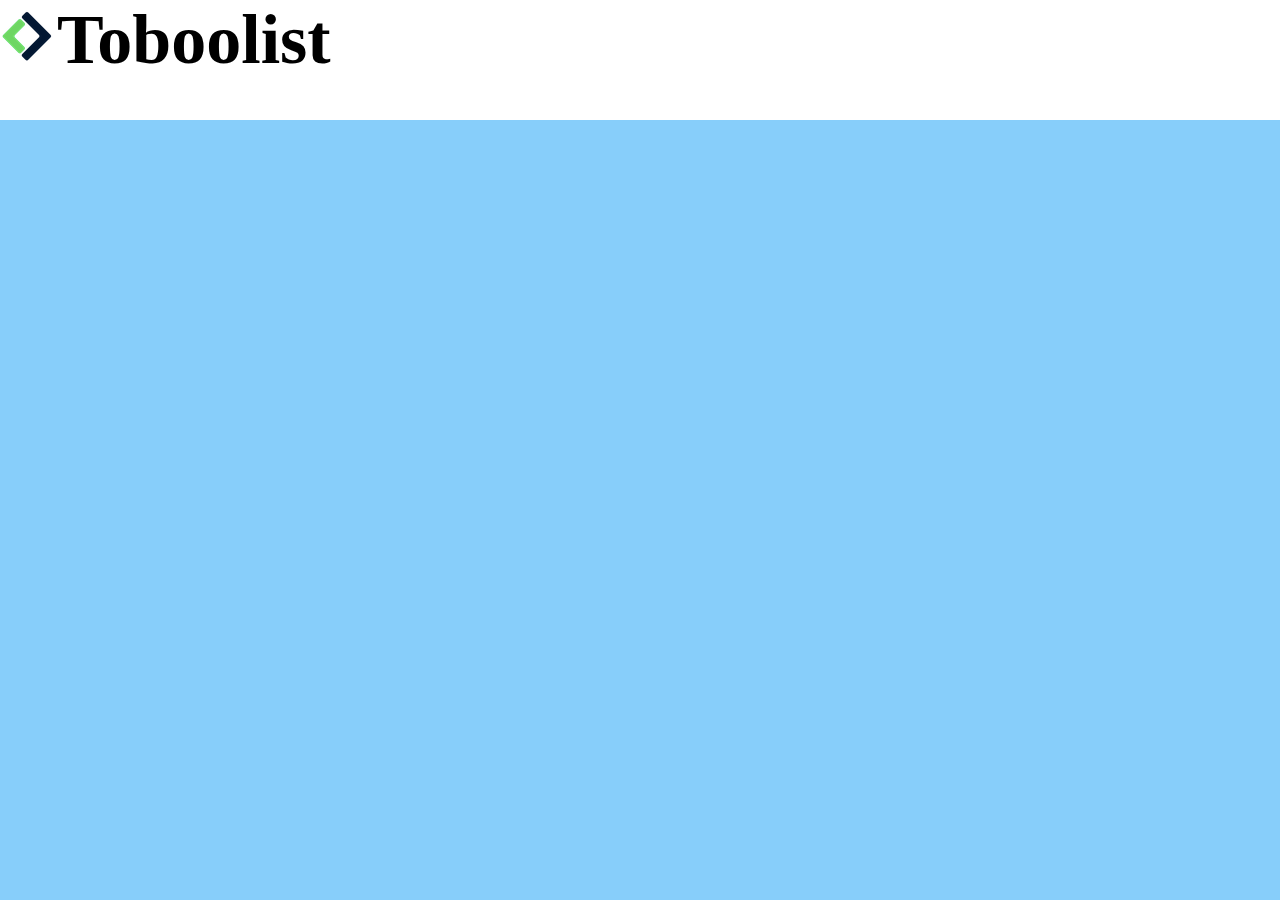
==== img/index.html @ a4e747d6 "header esercizio" ====
<!DOCTYPE html>
<html lang="en">
<head>
    <meta charset="UTF-8">
    <meta name="viewport" content="width=device-width, initial-scale=1.0">
    <title>Toboolist</title>
    <link rel="stylesheet" href="style.css">
</head>
<body>
<!--Titolo iniziale-->    
 <header class="initial-title">
  <img src="./logo copia.png" alt="Logo">
  <h1 class="Title">Toboolist</h1>
 </header>
<!--parte centrale-->    
    
</body>
</html>
---- img/style.css ----
*{
    margin: 0;
    padding: 0;
    box-sizing: border-box;
}

body{
    background-color: lightskyblue;
}

.initial-title{
    width: 100%;
    height: 120px;
    background-color: white;
}

.Title{
    display: inline-block;
    font-size: 70px;
}
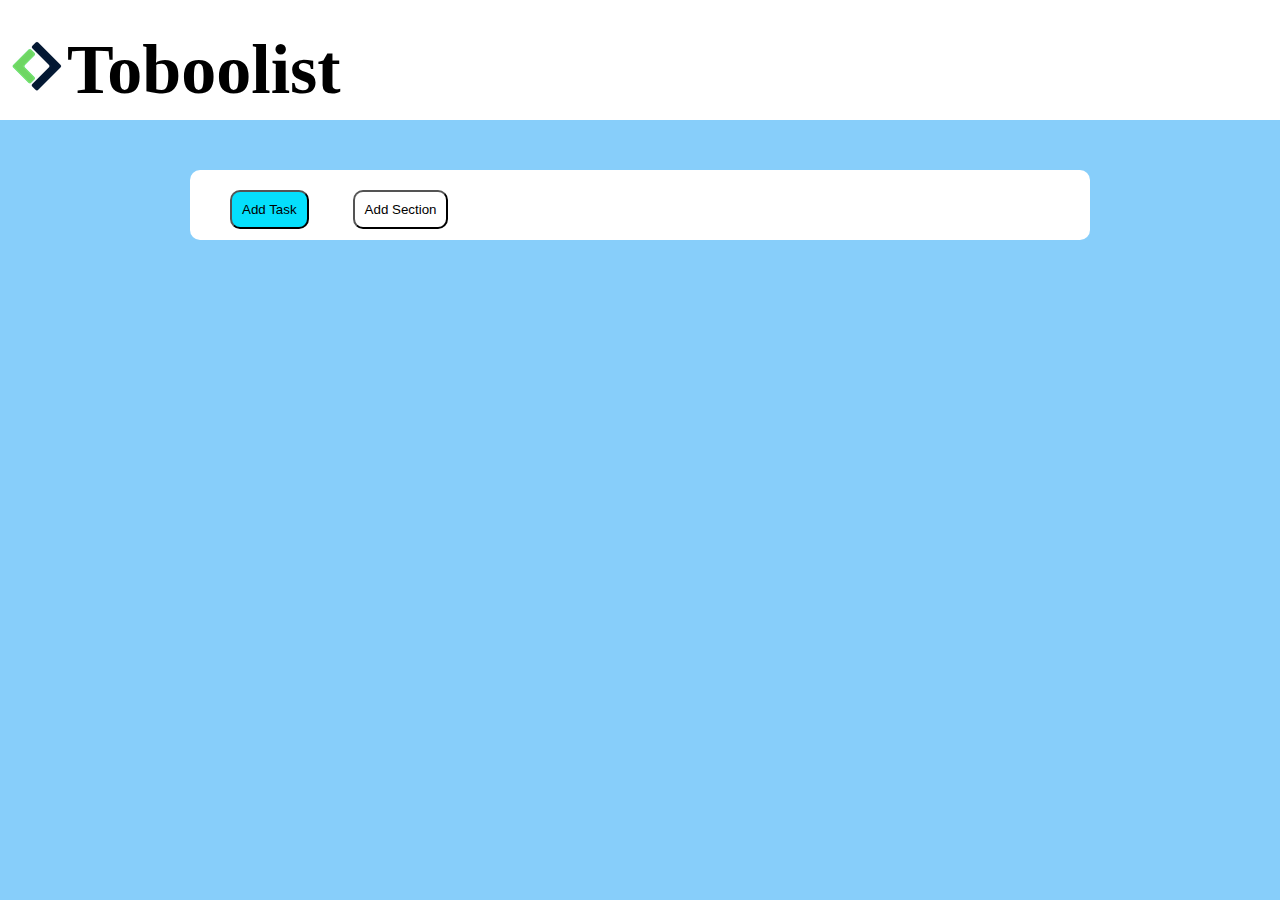
==== commit bcf10c1b: "prima-parte-main" ====
--- a/img/index.html
+++ b/img/index.html
@@ -9,10 +9,17 @@
 <body>
 <!--Titolo iniziale-->    
  <header class="initial-title">
-  <img src="./logo copia.png" alt="Logo">
+  <img src="./logo copia.png" alt="Logo" class="logo">
   <h1 class="Title">Toboolist</h1>
  </header>
-<!--parte centrale-->    
+<!--parte centrale-->
+ <main>
+  <div class="container">
+   <button class="button" id="first-button">Add Task</button>
+   <button class="button" id="second-button">Add Section</button>
+  </div>  
+
+ </main>    
     
 </body>
 </html>--- a/img/style.css
+++ b/img/style.css
@@ -11,10 +11,41 @@
 .initial-title{
     width: 100%;
     height: 120px;
+    padding: 10px;
     background-color: white;
+    margin-bottom: 50px;
+}
+
+.logo{
+    vertical-align: auto;
 }
 
 .Title{
     display: inline-block;
     font-size: 70px;
+    line-height: 120px;
+}
+
+.container{
+    height: 70px;
+    width: 900px;
+    margin: auto;
+    border-radius: 10px;
+    background-color: white;
+}
+
+.button{
+    text-align: center;
+    padding: 10px;
+    border-radius: 10px;
+    margin-left: 40px;
+    margin-top: 20px;
+}
+
+#first-button{
+    background-color: rgb(5, 223, 252);
+}
+
+#second-button{
+    background-color: white;
 }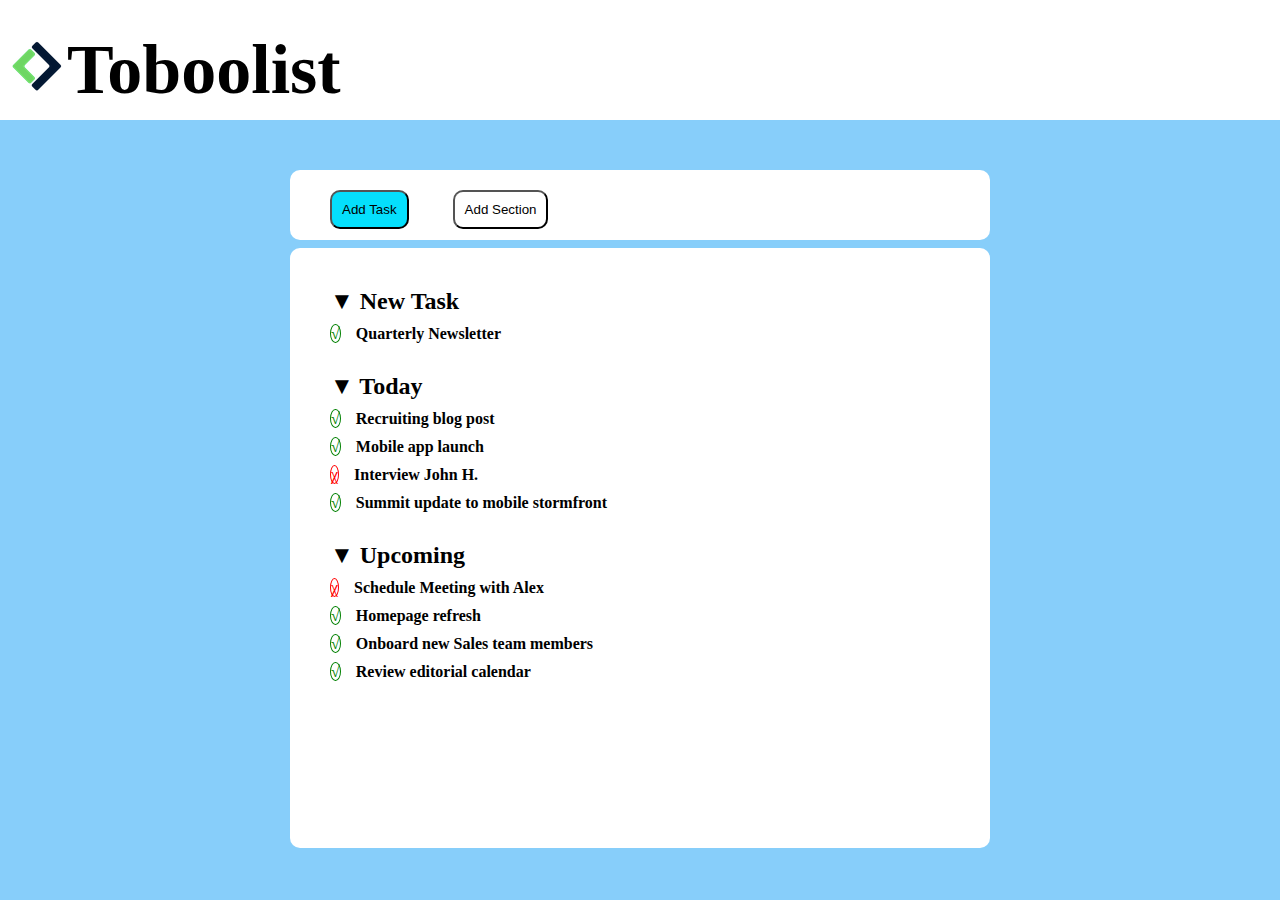
==== commit 5e606ede: "to-do-list" ====
--- a/img/index.html
+++ b/img/index.html
@@ -17,6 +17,29 @@
   <div class="container">
    <button class="button" id="first-button">Add Task</button>
    <button class="button" id="second-button">Add Section</button>
+  </div>
+  <!--to do list-->
+  <div class="container2">
+   <h2>&#9660 New Task</h2> 
+   <ul>
+    <li><span class="symbol-true">&#8730</span><strong>Quarterly Newsletter</strong></li>
+   </ul> 
+   <h2 class="list-title">&#9660 Today</h2>
+   <ul>
+    <li><span class="symbol-true">&#8730</span><strong>Recruiting blog post</strong></li>
+    <li><span class="symbol-true">&#8730</span><strong>Mobile app launch</strong></li>
+    <li><span class="symbol-false">&#967</span><strong>Interview John H.</strong></li>
+    <li><span class="symbol-true">&#8730</span><strong>Summit update to mobile stormfront</strong></li>
+   </ul>
+   <h2 class="list-title">&#9660 Upcoming</h2> 
+   <ul>
+    <li><span class="symbol-false">&#967</span><strong>Schedule Meeting with Alex</strong></li>
+    <li><span class="symbol-true">&#8730</span><strong>Homepage refresh</strong></li>
+    <li><span class="symbol-true">&#8730</span><strong>Onboard new Sales team members</strong></li>
+    <li><span class="symbol-true">&#8730</span><strong>Review editorial calendar</strong></li>
+   </ul> 
+
+
   </div>  
 
  </main>    
--- a/img/style.css
+++ b/img/style.css
@@ -28,7 +28,7 @@
 
 .container{
     height: 70px;
-    width: 900px;
+    width: 700px;
     margin: auto;
     border-radius: 10px;
     background-color: white;
@@ -48,4 +48,47 @@
 
 #second-button{
     background-color: white;
+}
+
+.container2{
+    width: 700px;
+    height: 600px;
+    margin-top: 8px;
+    margin-left: auto;
+    margin-right: auto;
+    margin-bottom: auto;
+    padding: 40px;
+    
+    border-radius: 10px;
+    background-color: white;
+}
+
+ul{
+   list-style-type: none; 
+}
+
+li{
+    margin-top: 10px;
+}
+
+.symbol-true{
+    color: green;
+    height: 10px;
+    width: 10px;
+    border: 1px solid green;
+    border-radius: 50%;
+    margin-right: 15px;
+}
+
+.symbol-false{
+    color: red;
+    height: 10px;
+    width: 10px;
+    border: 1px solid red;
+    border-radius: 50%;
+    margin-right: 15px;
+}
+
+.list-title{
+    margin-top: 30px;
 }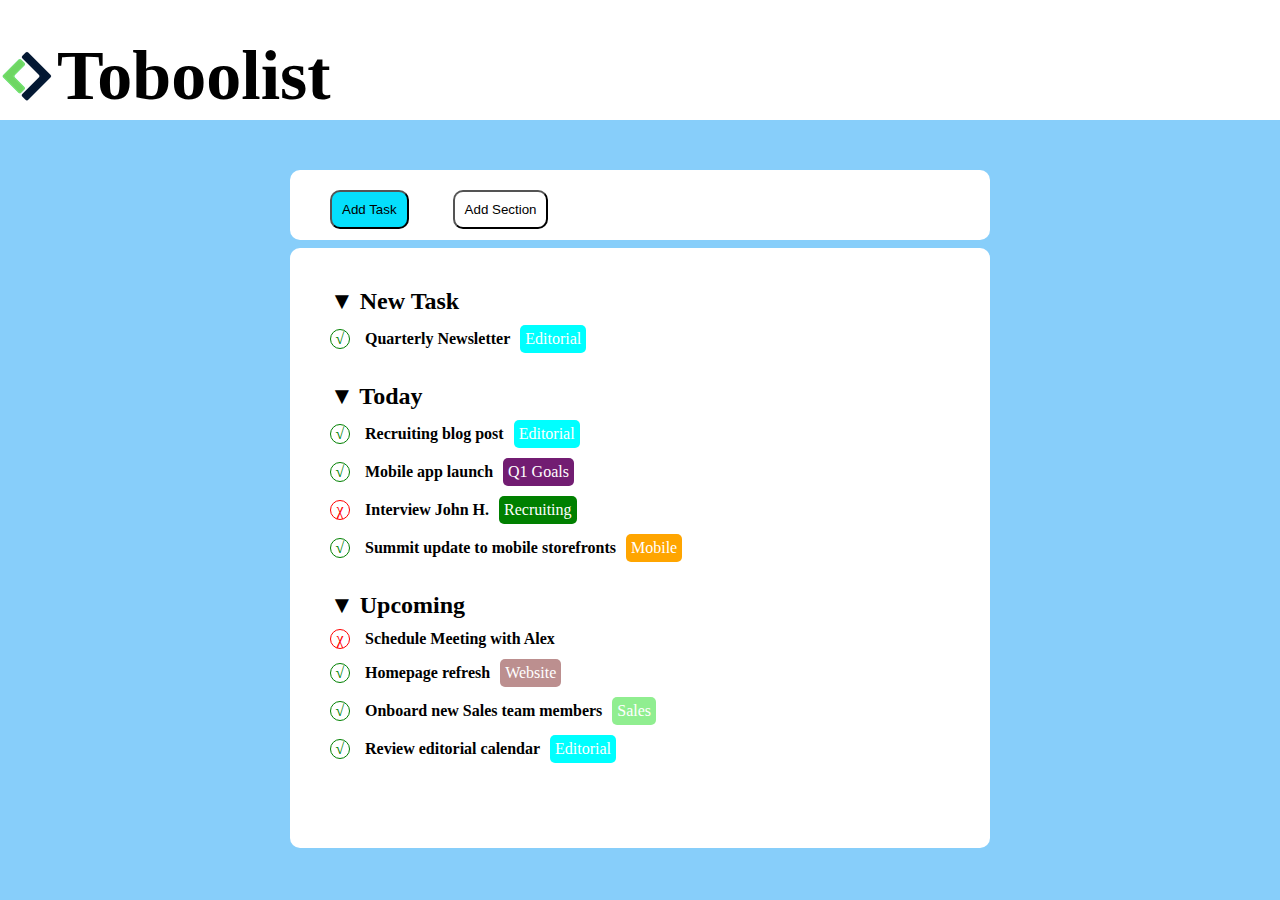
==== commit cbeb545d: "label's exercise" ====
--- a/img/index.html
+++ b/img/index.html
@@ -10,7 +10,7 @@
 <!--Titolo iniziale-->    
  <header class="initial-title">
   <img src="./logo copia.png" alt="Logo" class="logo">
-  <h1 class="Title">Toboolist</h1>
+  <h1 class="title">Toboolist</h1>
  </header>
 <!--parte centrale-->
  <main>
@@ -22,21 +22,21 @@
   <div class="container2">
    <h2>&#9660 New Task</h2> 
    <ul>
-    <li><span class="symbol-true">&#8730</span><strong>Quarterly Newsletter</strong></li>
+    <li><div class="symbol-true">&#8730</div><strong>Quarterly Newsletter</strong><div class="label-blue">Editorial</div></li>
    </ul> 
    <h2 class="list-title">&#9660 Today</h2>
    <ul>
-    <li><span class="symbol-true">&#8730</span><strong>Recruiting blog post</strong></li>
-    <li><span class="symbol-true">&#8730</span><strong>Mobile app launch</strong></li>
-    <li><span class="symbol-false">&#967</span><strong>Interview John H.</strong></li>
-    <li><span class="symbol-true">&#8730</span><strong>Summit update to mobile stormfront</strong></li>
+    <li><div class="symbol-true">&#8730</div><strong>Recruiting blog post</strong><div class="label-blue">Editorial</div></li>
+    <li><div class="symbol-true">&#8730</div><strong>Mobile app launch</strong><div id="label-violet">Q1 Goals</div></li>
+    <li><div class="symbol-false">&#967</div><strong>Interview John H.</strong><div id="label-green">Recruiting</div></li>
+    <li><div class="symbol-true">&#8730</div><strong>Summit update to mobile storefronts</strong><div id="label-orange">Mobile</div></li>
    </ul>
    <h2 class="list-title">&#9660 Upcoming</h2> 
    <ul>
-    <li><span class="symbol-false">&#967</span><strong>Schedule Meeting with Alex</strong></li>
-    <li><span class="symbol-true">&#8730</span><strong>Homepage refresh</strong></li>
-    <li><span class="symbol-true">&#8730</span><strong>Onboard new Sales team members</strong></li>
-    <li><span class="symbol-true">&#8730</span><strong>Review editorial calendar</strong></li>
+    <li><div class="symbol-false">&#967</div><strong>Schedule Meeting with Alex</strong></li>
+    <li><div class="symbol-true">&#8730</div><strong>Homepage refresh</strong><div id="label-rose">Website</div></li>
+    <li><div class="symbol-true">&#8730</div><strong>Onboard new Sales team members</strong><div id="label-lightgreen">Sales</div></li>
+    <li><div class="symbol-true">&#8730</div><strong>Review editorial calendar</strong><div class="label-blue">Editorial</div></li>
    </ul> 
 
 
--- a/img/style.css
+++ b/img/style.css
@@ -11,19 +11,19 @@
 .initial-title{
     width: 100%;
     height: 120px;
-    padding: 10px;
     background-color: white;
     margin-bottom: 50px;
+    line-height: 150px;
 }
 
 .logo{
-    vertical-align: auto;
+    vertical-align: middle;
 }
 
-.Title{
+.title{
     display: inline-block;
     font-size: 70px;
-    line-height: 120px;
+    vertical-align: middle;
 }
 
 .container{
@@ -73,22 +73,83 @@
 
 .symbol-true{
     color: green;
-    height: 10px;
-    width: 10px;
+    height: 20px;
+    width: 20px;
     border: 1px solid green;
     border-radius: 50%;
     margin-right: 15px;
+    display: inline-block;
+    text-align: center;
 }
 
 .symbol-false{
     color: red;
-    height: 10px;
-    width: 10px;
+    height: 20px;
+    width: 20px;
     border: 1px solid red;
     border-radius: 50%;
     margin-right: 15px;
+    display: inline-block;
+    text-align: center;
 }
 
 .list-title{
     margin-top: 30px;
+}
+
+.label-blue{
+    margin-left: 10px;
+    border-radius: 5px;
+    display: inline-block;
+    color: white;
+    background-color: aqua;
+    padding: 5px;
+
+}
+
+#label-violet{
+    margin-left: 10px;
+    border-radius: 5px;
+    display: inline-block;
+    color: white;
+    background-color: rgb(114, 29, 114);
+    padding: 5px;
+
+}
+
+#label-green{
+    margin-left: 10px;
+    border-radius: 5px;
+    display: inline-block;
+    color: white;
+    background-color: green;
+    padding: 5px;
+
+}
+
+#label-orange{
+    margin-left: 10px;
+    border-radius: 5px;
+    display: inline-block;
+    color: white;
+    background-color: orange;
+    padding: 5px;
+}
+
+#label-rose{
+    margin-left: 10px;
+    border-radius: 5px;
+    display: inline-block;
+    color: white;
+    background-color: rosybrown;
+    padding: 5px;
+}
+
+#label-lightgreen{
+    margin-left: 10px;
+    border-radius: 5px;
+    display: inline-block;
+    color: white;
+    background-color: lightgreen;
+    padding: 5px;  
 }